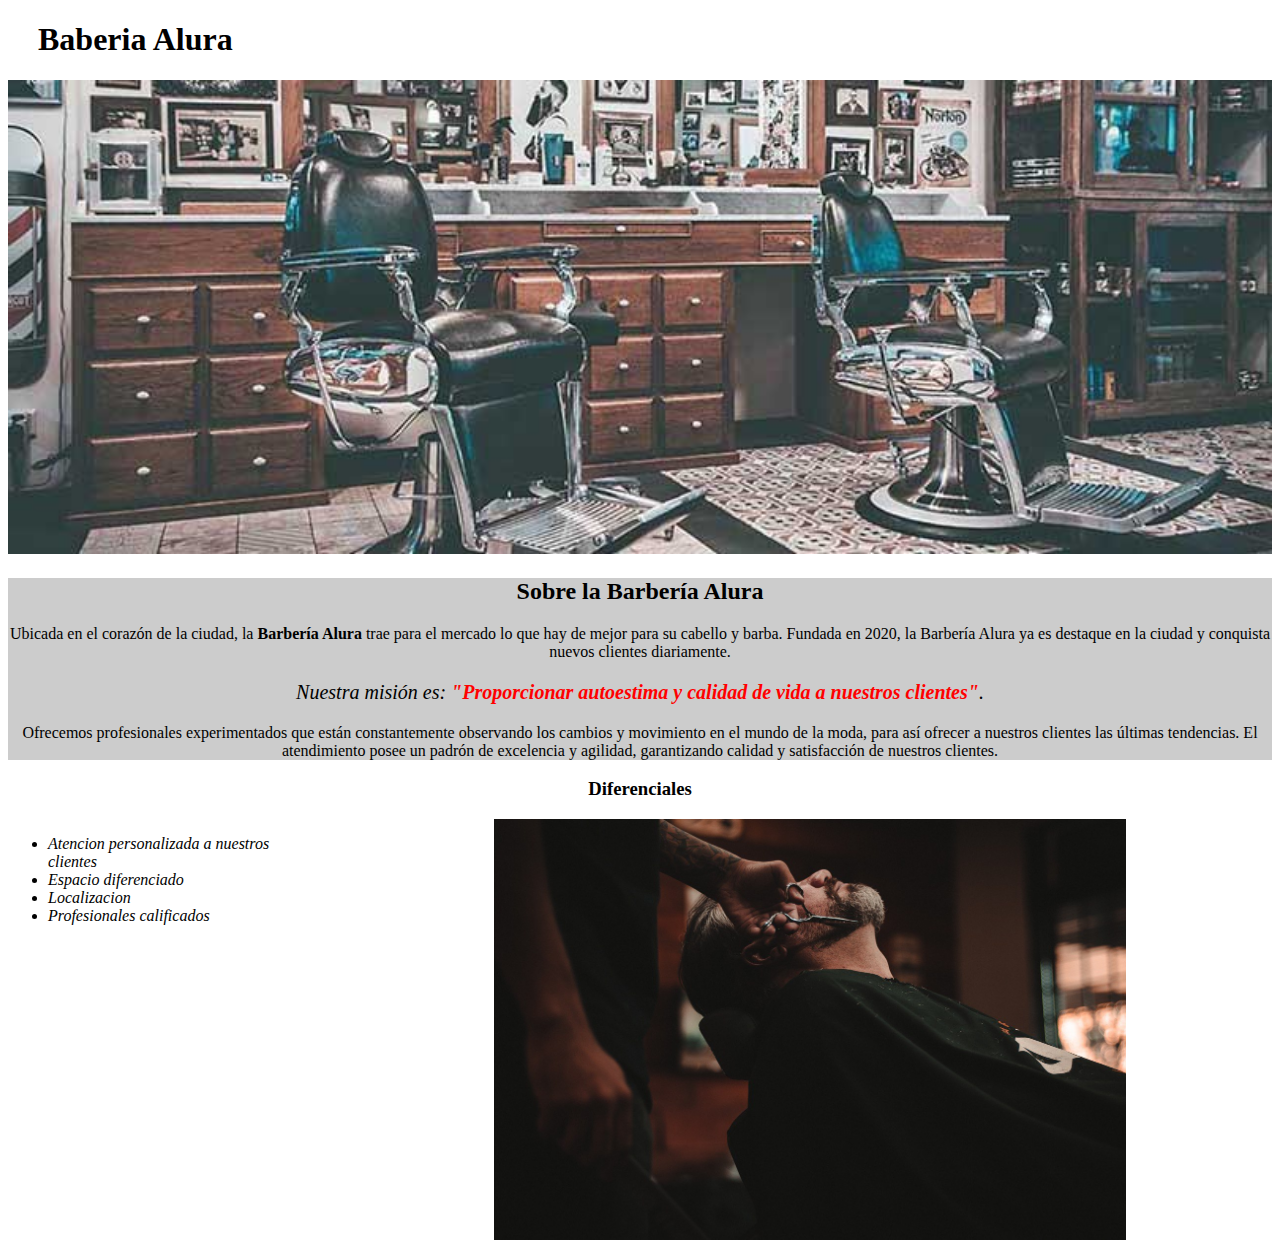
==== Parte_1/index.html @ f1086960 "Iniciando el proyecto" ====
<!DOCTYPE html>

<html lang="es">
    
    <head>

        <meta charset="UTF-8"> 
        <title>Barbería Alura</title>
        <link rel="stylesheet" href="style-home.css">
    
    </head>

    <body>

        <header>
            <h1 class="titulo-principal"> Baberia Alura </h1>
        </header>

        <img id="banner" src="banner/banner.jpg">

        <div class="principal">
        
            <h2 class="titulo-centralizado">Sobre la Barbería Alura</h2>

            <p>Ubicada en el corazón de la ciudad, la <strong>Barbería Alura</strong> trae para el mercado lo que hay de mejor para su cabello y barba. Fundada en 2020, la Barbería Alura ya es destaque en la ciudad y conquista nuevos clientes diariamente.</p>

            <p id="mision"><em>Nuestra misión es: <strong>"Proporcionar autoestima y calidad de vida a nuestros clientes"</strong>.</em></p>

            <p>Ofrecemos profesionales experimentados que están constantemente observando los cambios y movimiento en el mundo de la moda, para así ofrecer a nuestros clientes las últimas tendencias. El atendimiento posee un padrón de excelencia y agilidad, garantizando calidad y satisfacción de nuestros clientes.</p> 
        </div>

        <div class="diferenciales">
            <h3 class="titulo-centralizado">Diferenciales</h3 class="titulo-centralizado">
            
            <ul>
                <li class="items">Atencion personalizada a nuestros clientes</li>
                <li class="items">Espacio diferenciado</li>
                <li class="items">Localizacion</li>
                <li class="items">Profesionales calificados</li>                
            </ul>
            <img src="diferenciales/diferenciales.jpg" class="imagenDiferenciales">
        
        </div>
        
    </body>
</html>
---- Parte_1/style-home.css ----
.titulo-principal{
    padding-left: 30px;
}

#banner{
    width:100%;
}

.principal{
    background: #CCCCCC;
}

.titulo-centralizado{
    text-align: center;
}

p{
    text-align: center;
}

em strong{
    color:red;
}

#mision{
    font-size: 20px;
}

.items{
    font-style: italic;
}

.diferenciales{
    background: white;
}

ul{
    display: inline-block;
    vertical-align: top;
    width: 20%;
    margin-right: 15%;
}

.imagenDiferenciales{
    width: 50%;
}
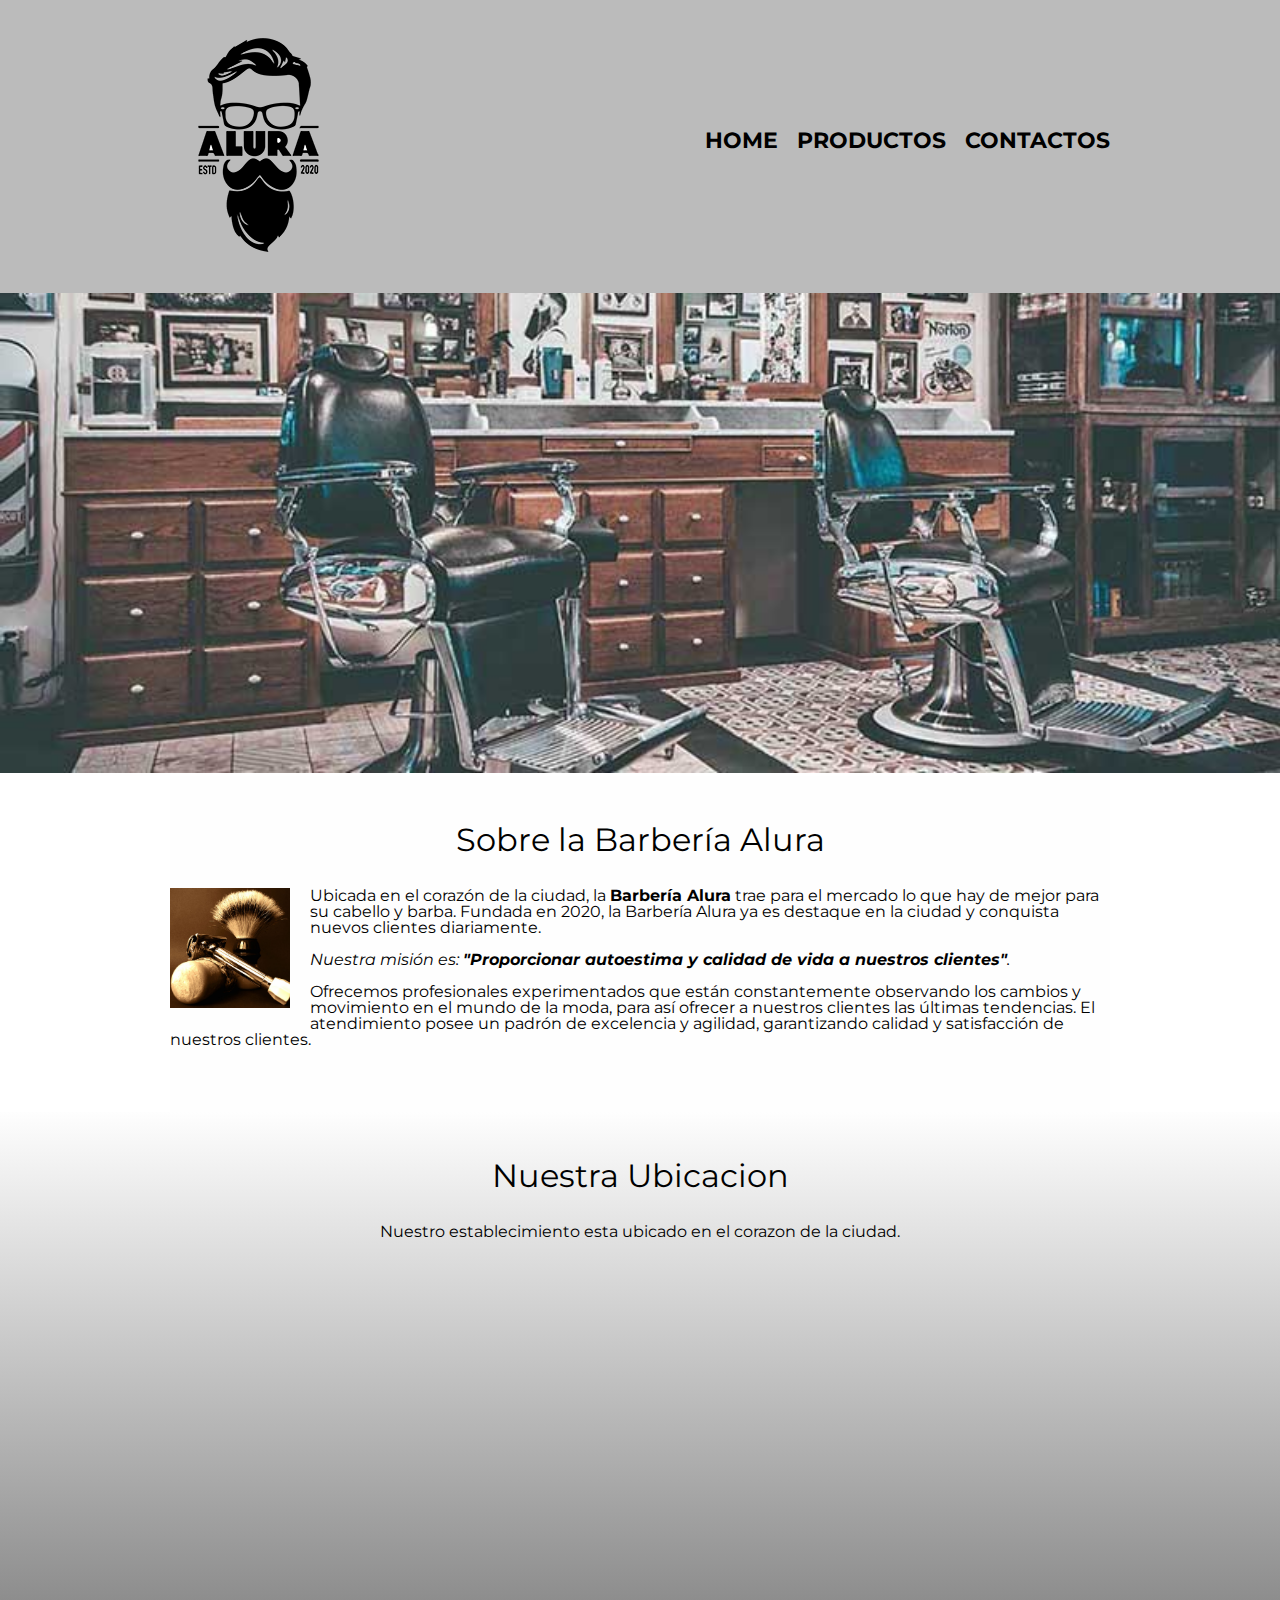
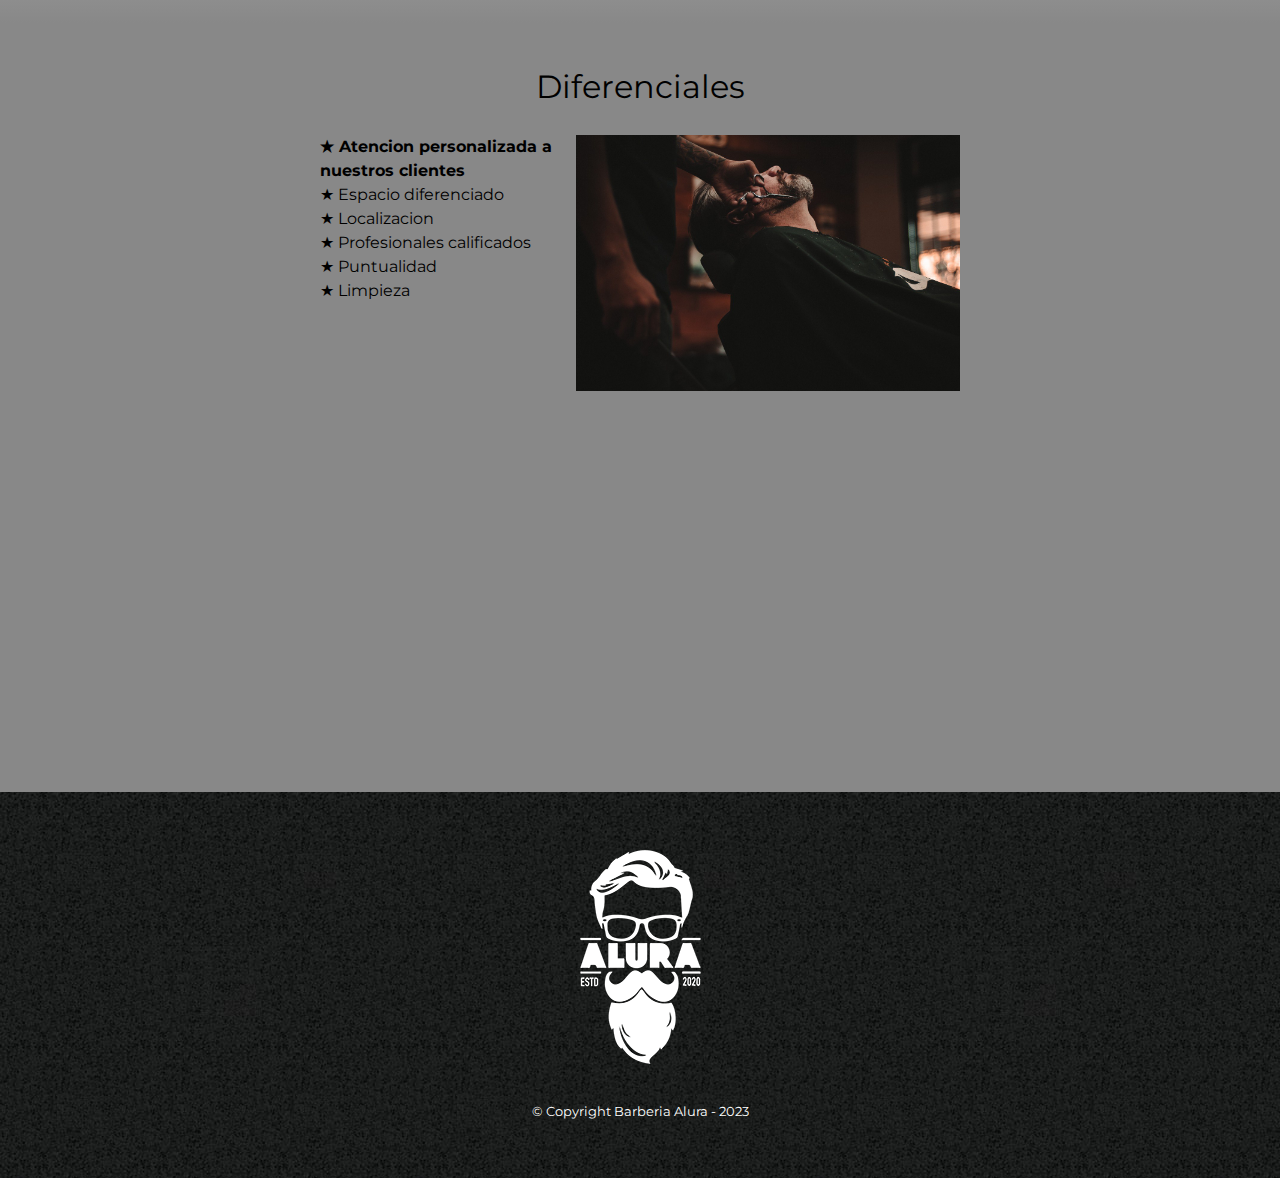
==== commit 3e28de65: "Modificando los estilos de la pagina principal" ====
--- a/Parte_1/index.html
+++ b/Parte_1/index.html
@@ -6,41 +6,80 @@
 
         <meta charset="UTF-8"> 
         <title>Barbería Alura</title>
-        <link rel="stylesheet" href="style-home.css">
+        <link rel="stylesheet" href="reset.css">
+        <link rel="stylesheet" href="style.css">
+        <link rel="preconnect" href="https://fonts.googleapis.com">
+        <link rel="preconnect" href="https://fonts.gstatic.com" crossorigin>
+        <link href="https://fonts.googleapis.com/css2?family=Finlandica:ital@1&family=Montserrat:wght@300&display=swap" rel="stylesheet">
     
     </head>
 
     <body>
 
         <header>
-            <h1 class="titulo-principal"> Baberia Alura </h1>
+            <div class="caja">
+                <h1><img src="imagenes/logo.png" alt="logo de la Barberia Alura"></h1>
+                <nav>
+                    <ul>
+                        <li><a href="index.html">Home</a></li>
+                        <li><a href="productos.html">Productos</a></li>
+                        <li><a href="contacto.html">Contactos</a></li>
+                    </ul>
+            </nav>
+            </div>            
         </header>
 
-        <img id="banner" src="banner/banner.jpg">
+        <img class="banner" src="banner/banner.jpg">
 
-        <div class="principal">
+        <main>
+            <section class="principal">
         
-            <h2 class="titulo-centralizado">Sobre la Barbería Alura</h2>
+                <h2 class="titulo-principal">Sobre la Barbería Alura</h2>
 
-            <p>Ubicada en el corazón de la ciudad, la <strong>Barbería Alura</strong> trae para el mercado lo que hay de mejor para su cabello y barba. Fundada en 2020, la Barbería Alura ya es destaque en la ciudad y conquista nuevos clientes diariamente.</p>
+                <img class="utensilios" src="imagenes/utensilios.jpg" alt="Utensilios de un barbero">
+    
+                <p>Ubicada en el corazón de la ciudad, la <strong>Barbería Alura</strong> trae para el mercado lo que hay de mejor para su cabello y barba. Fundada en 2020, la Barbería Alura ya es destaque en la ciudad y conquista nuevos clientes diariamente.</p>
+    
+                <p id="mision"><em>Nuestra misión es: <strong>"Proporcionar autoestima y calidad de vida a nuestros clientes"</strong>.</em></p>
+    
+                <p>Ofrecemos profesionales experimentados que están constantemente observando los cambios y movimiento en el mundo de la moda, para así ofrecer a nuestros clientes las últimas tendencias. El atendimiento posee un padrón de excelencia y agilidad, garantizando calidad y satisfacción de nuestros clientes.</p> 
+            </section>
 
-            <p id="mision"><em>Nuestra misión es: <strong>"Proporcionar autoestima y calidad de vida a nuestros clientes"</strong>.</em></p>
-
-            <p>Ofrecemos profesionales experimentados que están constantemente observando los cambios y movimiento en el mundo de la moda, para así ofrecer a nuestros clientes las últimas tendencias. El atendimiento posee un padrón de excelencia y agilidad, garantizando calidad y satisfacción de nuestros clientes.</p> 
-        </div>
-
-        <div class="diferenciales">
-            <h3 class="titulo-centralizado">Diferenciales</h3 class="titulo-centralizado">
+            <section class="mapa">
+                <h3 class="titulo-principal">Nuestra Ubicacion</h3>
+                <p>Nuestro establecimiento esta ubicado en el corazon de la ciudad.</p>
+                <div class="mapa-contenido">
+                    <iframe src="https://www.google.com/maps/embed?pb=!1m18!1m12!1m3!1d3656.449840047712!2d-46.63645177304688!3d-23.5881948!2m3!1f0!2f0!3f0!3m2!1i1024!2i768!4f13.1!3m3!1m2!1s0x94ce5a2b2ed7f3a1%3A0xab35da2f5ca62674!2sCaelum%20-%20Education%20and%20Innovation!5e0!3m2!1ses-419!2sar!4v1674562132111!5m2!1ses-419!2sar" width="100%" height="300" style="border:0;" allowfullscreen="" loading="lazy" referrerpolicy="no-referrer-when-downgrade"></iframe>
+                </div>
+                
+            </section>
+    
+            <section class="diferenciales">
+                <h3 class="titulo-principal">Diferenciales</h3 class="titulo-centralizado">
+                
+                <div class="contenido-diferenciales">
+                    <ul class="listas-diferenciales">
+                        <li class="items">Atencion personalizada a nuestros clientes</li>
+                        <li class="items">Espacio diferenciado</li>
+                        <li class="items">Localizacion</li>
+                        <li class="items">Profesionales calificados</li>
+                        <li class="items">Puntualidad</li>
+                        <li class="items">Limpieza</li>                
+                    </ul><img src="diferenciales/diferenciales.jpg" class="imagen-diferenciales">
+                </div>
+                <div class="video">
+                    <iframe width="560" height="315" src="https://www.youtube.com/embed/wcVVXUV0YUY" title="YouTube video player" frameborder="0" allow="accelerometer; autoplay; clipboard-write; encrypted-media; gyroscope; picture-in-picture; web-share" allowfullscreen></iframe>
+                </div>
+    
+                            
+            </section>
             
-            <ul>
-                <li class="items">Atencion personalizada a nuestros clientes</li>
-                <li class="items">Espacio diferenciado</li>
-                <li class="items">Localizacion</li>
-                <li class="items">Profesionales calificados</li>                
-            </ul>
-            <img src="diferenciales/diferenciales.jpg" class="imagenDiferenciales">
+        </main>
         
-        </div>
-        
+        <footer>
+            <img src="imagenes/logo-blanco.png" alt="logo de la Barberia Alura">
+            <p class="copyright">&copy Copyright Barberia Alura - 2023</p>
+        </footer>
     </body>
+    
 </html>--- a/Parte_1/style.css
+++ b/Parte_1/style.css
@@ -0,0 +1,243 @@
+body{
+    font-family: 'Finlandica', sans-serif;
+    font-family: 'Montserrat', sans-serif;
+}
+
+header {
+    background-color: #bbbbbb;
+    padding: 20px 0;
+}
+
+.caja{
+    width: 940px;
+    position: relative;
+    margin: 0 auto;
+}
+
+nav{
+    position: absolute;
+    top: 110px;
+    right: 0;
+}
+
+nav li {
+    display: inline;
+    margin: 0 0 0 15px;
+}
+
+nav a {
+    text-transform: uppercase;
+    color: #000000;
+    font-weight: bold;
+    font-size: 22px;
+    text-decoration: none;
+}
+
+nav a:hover{
+    color: #c78c19;
+    text-decoration: underline ;
+}
+
+.productos{
+    width: 940px;
+    margin: 0 auto;
+    padding: 50px;
+}
+
+.productos li{
+    display: inline-block;
+    text-align: center;
+    width: 30%;
+    vertical-align: top;
+    margin: 0 1.5%;
+    padding: 30px 20px;
+    box-sizing: border-box;
+    border: 2px solid black;
+    border-radius: 10px;
+}
+
+.productos li:hover{
+    border-color : #c78c19;
+}
+
+.productos li:hover h2{
+    font-size: 33px;
+}
+
+.productos li:active{
+    border-color : #088c19;
+}
+
+.productos h2{
+    font-size: 30px;
+    font-weight: bold;
+    text-align: center;
+}
+
+.producto-descripcion{
+    font-size: 18px;
+}
+
+.producto-precio{
+    font-size: 20px;
+    font-weight: bold;
+    margin-top: 10px;
+}
+
+footer{
+    text-align: center;
+    background:url(imagenes/bg.jpg);
+    padding: 40px;
+}
+
+.copyright{
+    color: white;
+    font-size: 13px;
+    margin: 20px;
+}
+
+form{
+    margin: 40px 0;
+}
+
+form label, form legend{
+    display:block;
+    font-size: 20px;
+    margin: 0 0 10px;
+}
+
+.input-padron{
+    display: block;
+    margin: 0 0 20px;
+    padding: 10px 25px;
+    width: 50%;
+}
+
+.checkbox{
+    margin: 20px 0;
+}
+
+.enviar{
+    width: 40%;
+    padding: 15px 0;
+    font-size: 18px;
+    font-weight: bold;
+    color:white;
+    background: orange;
+    border: none;
+    border-radius: 5px;
+    transition: 1s all;
+    cursor: pointer;
+}
+
+.enviar:hover{
+    background: darkorange;
+    transform: scale(1.10);
+}
+
+table{
+    margin: 40px 40px;
+}
+
+thead{
+    background-color: #555555;
+    color: white;
+    font-weight: bold;
+}
+
+td,th{
+    border: 1px solid #000000;
+    padding: 8px 15px;
+}
+
+
+/*Aqui inicia CSS para nuestra HOME*/
+.banner{
+    width:100%;
+}
+
+.principal{
+    padding: 3em 0;
+    background: #fefefe;
+    width: 940px;
+    margin: 0 auto;
+}
+
+.titulo-principal{
+    text-align:center;
+    font-size: 2em;
+    margin: 0 0 1em;
+    clear: left;
+}
+
+.principal p{
+    margin: 0 0 1em;
+}
+
+.principal strong{
+    font-weight: bold;
+}
+
+.principal em{
+    font-style: italic;
+}
+
+.utensilios{
+    width: 120px;
+    float: left;
+    margin: 0 20px 20px 0;
+}
+
+.mapa{
+    padding: 3em 0;
+    background: linear-gradient(#fefefe, #888888);
+}
+
+.mapa p{
+    margin: 0 0 2em;
+    text-align: center;
+}
+
+.mapa-contenido{
+    width: 940px;
+    margin: 0 auto;
+}
+
+.diferenciales{
+    padding: 3em 0;
+    background: #888888;
+}
+
+.contenido-diferenciales{
+    width: 640px;
+    margin: 0 auto;
+}
+
+.imagen-diferenciales{
+    width: 60%;
+}
+
+.listas-diferenciales{
+    width: 40%;
+    display: inline-block;
+    vertical-align: top;    
+}
+
+.items{
+    line-height: 1.5;
+}
+
+.items:before{
+    content: "★ ";
+}
+
+.items:first-child{
+    font-weight: bold;
+}
+
+.video{
+    width: 560px;
+    margin: 1em auto;
+}
+
+
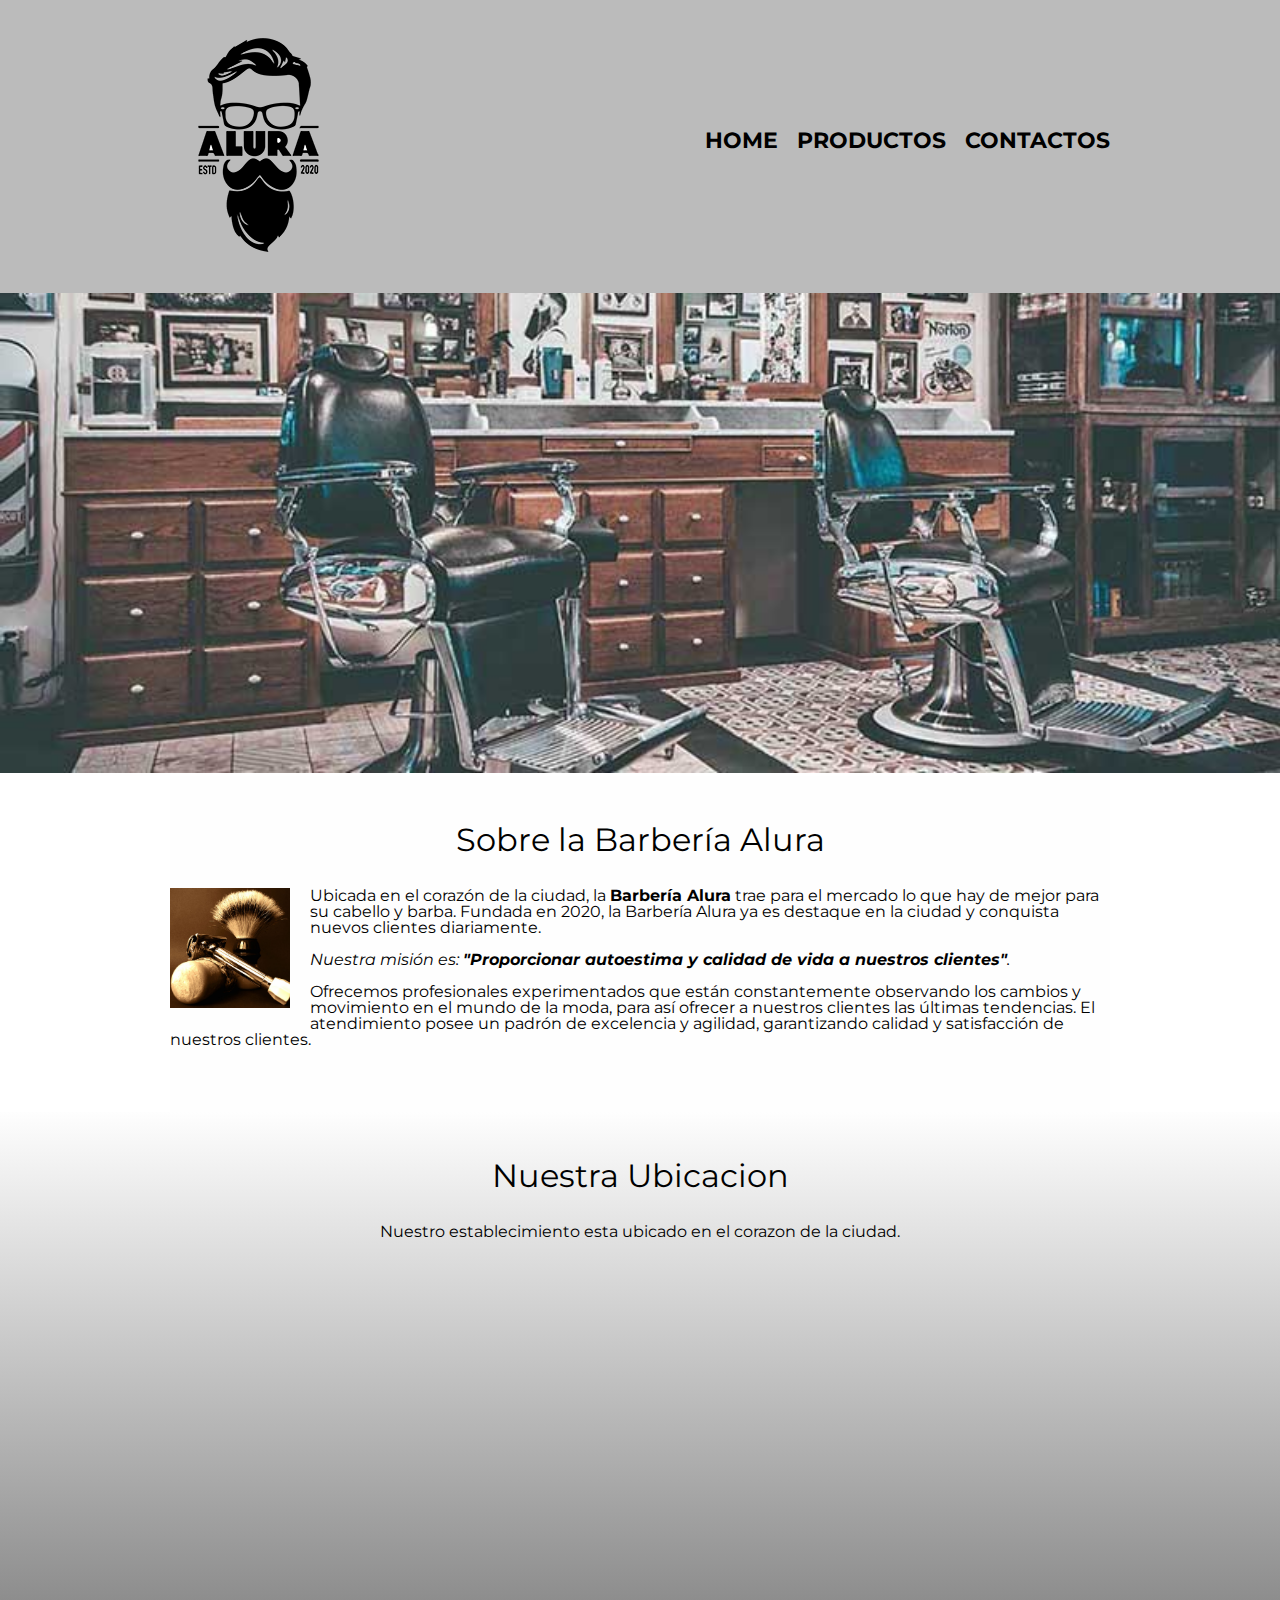
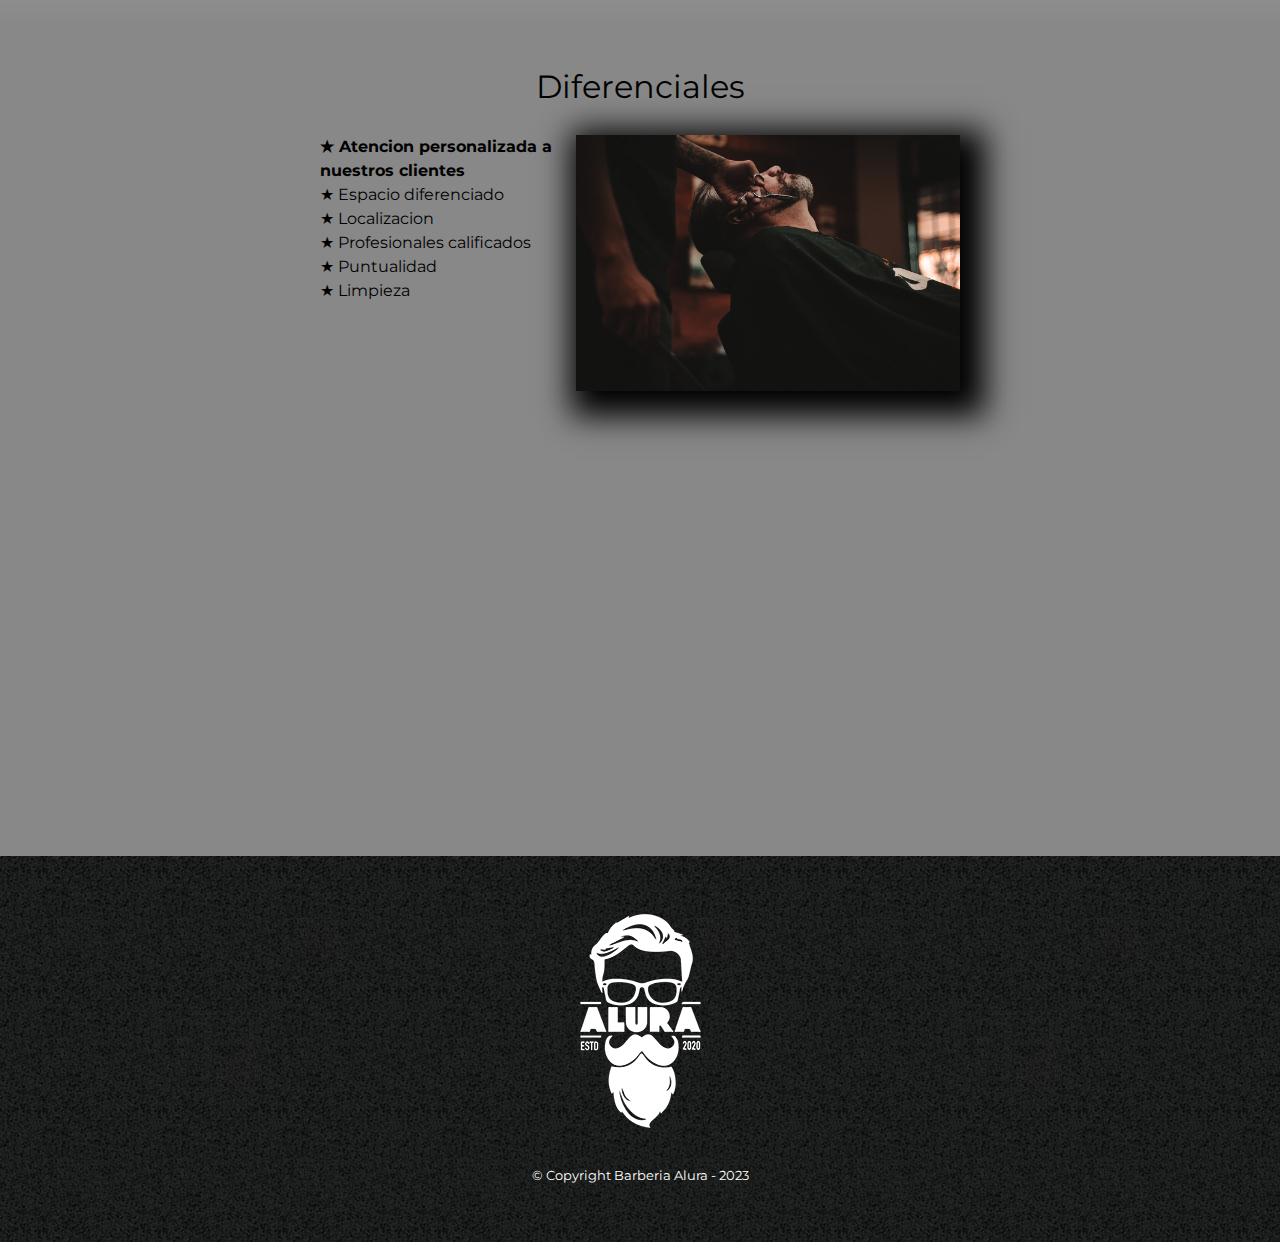
==== commit 873848b3: "ultimos detalles de la barberia" ====
--- a/Parte_1/index.html
+++ b/Parte_1/index.html
@@ -5,6 +5,7 @@
     <head>
 
         <meta charset="UTF-8"> 
+        <meta name="viewpower" content="white=device-width">
         <title>Barbería Alura</title>
         <link rel="stylesheet" href="reset.css">
         <link rel="stylesheet" href="style.css">
@@ -68,7 +69,7 @@
                     </ul><img src="diferenciales/diferenciales.jpg" class="imagen-diferenciales">
                 </div>
                 <div class="video">
-                    <iframe width="560" height="315" src="https://www.youtube.com/embed/wcVVXUV0YUY" title="YouTube video player" frameborder="0" allow="accelerometer; autoplay; clipboard-write; encrypted-media; gyroscope; picture-in-picture; web-share" allowfullscreen></iframe>
+                    <iframe width="100%" height="315" src="https://www.youtube.com/embed/wcVVXUV0YUY" title="YouTube video player" frameborder="0" allow="accelerometer; autoplay; clipboard-write; encrypted-media; gyroscope; picture-in-picture; web-share" allowfullscreen></iframe>
                 </div>
     
                             
--- a/Parte_1/style.css
+++ b/Parte_1/style.css
@@ -215,7 +215,14 @@
 
 .imagen-diferenciales{
     width: 60%;
-}
+    box-shadow: 10px 10px 30px 15px #000000;
+}
+
+.imagen-diferenciales:hover{
+    opacity: 30%;
+    transition: 400ms;
+}
+
 
 .listas-diferenciales{
     width: 40%;
@@ -237,7 +244,25 @@
 
 .video{
     width: 560px;
-    margin: 1em auto;
-}
-
-
+    margin: 3em auto;
+}
+
+@media screen and (max-width:480px){
+    h1{
+        text-align: center;
+    }
+
+    nav{
+        position: static;
+        
+    }
+
+    .caja,.principal,.mapa-contenido,.contenido-diferenciales,.video{
+        width: auto;
+    }
+
+    .listas-diferenciales, .imagen-diferenciales{
+        width: 100%;
+    }
+}
+
